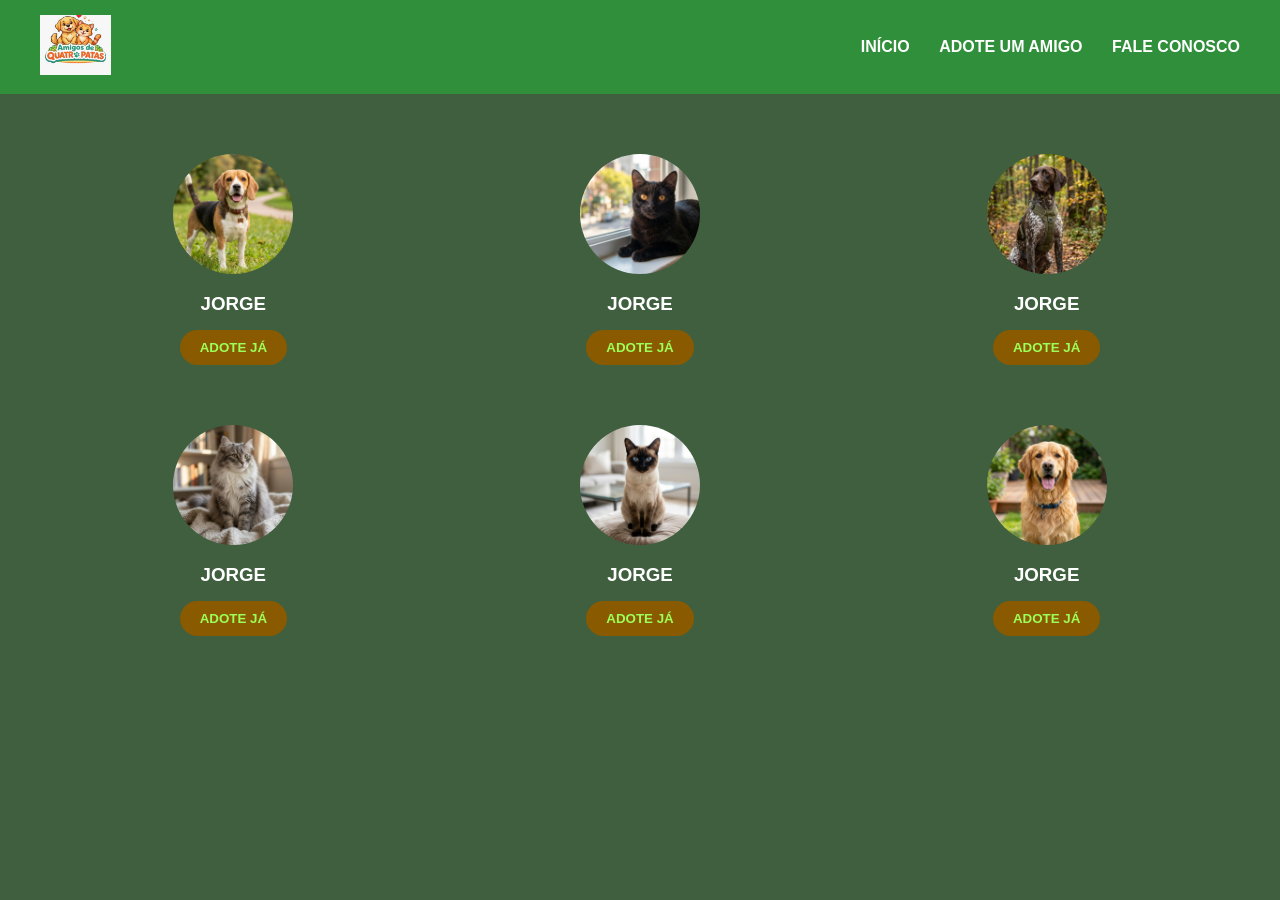
==== adote.html @ eeaaf9c8 "Linkando as páginas Páginas home, adote e faleconosco estão linkadas" ====
<!DOCTYPE html>
<html lang="pt-br">
<head>
  <meta charset="UTF-8">
  <title>Amigos de Quatro Patas</title>

  <style>
    * {
      margin: 0;
      padding: 0;
      box-sizing: border-box;
      font-family: Arial, sans-serif;
    }

    body {
      background-color: #3f5f3f;
    }

    header {
      background-color: #2f8f3a;
      display: flex;
      justify-content: space-between;
      align-items: center;
      padding: 15px 40px;
    }

    .logo img {
      height: 60px;
    }

    nav a {
      color: white;
      text-decoration: none;
      margin-left: 25px;
      font-weight: bold;
    }

    nav a:hover {
      text-decoration: underline;
    }

    .pets {
      display: grid;
      grid-template-columns: repeat(3, 1fr);
      gap: 60px;
      padding: 60px;
      text-align: center;
    }

    .card img {
      width: 120px;
      height: 120px;
      border-radius: 50%;
      object-fit: cover;
    }

    .card h3 {
      color: white;
      margin: 15px 0;
    }

    .card button {
      background-color: #8a5a00;
      color: #9cff57;
      border: none;
      padding: 10px 20px;
      border-radius: 20px;
      font-weight: bold;
      cursor: pointer;
      transition: 0.3s;
    }

    .card button:hover {
      transform: scale(1.05);
      opacity: 0.9;
    }

    @media (max-width: 900px) {
      .pets {
        grid-template-columns: repeat(2, 1fr);
      }
    }

    @media (max-width: 600px) {
      header {
        flex-direction: column;
        gap: 10px;
      }

      nav a {
        margin: 0 10px;
      }

      .pets {
        grid-template-columns: 1fr;
      }
    }

  </style>
</head>
<body>

  <header>
    <div class="logo">
      <img src="WhatsApp Image 2026-04-07 at 15.00.41.jpeg" alt="Logo">

      
    </div>

    <nav>
      <a href="home.html">INÍCIO</a>
      <a href="adote.html">ADOTE UM AMIGO</a>
      <a href="faleconosco.html">FALE CONOSCO</a>
    </nav>
  </header>

  <main class="pets">

    <div class="card">
      <img src="WhatsApp Image 2026-04-07 at 12.45.47 (5).jpeg">
      <h3>JORGE</h3>
      <button>ADOTE JÁ</button>
    </div>

    <div class="card">
      <img src="WhatsApp Image 2026-04-07 at 12.45.52.jpeg">
      <h3>JORGE</h3>
      <button>ADOTE JÁ</button>
    </div>

    <div class="card">
      <img src="WhatsApp Image 2026-04-07 at 12.45.47 (3).jpeg">
      <h3>JORGE</h3>
      <button>ADOTE JÁ</button>
    </div>

    <div class="card">
      <img src="WhatsApp Image 2026-04-07 at 12.45.47 (4).jpeg">
      <h3>JORGE</h3>
      <button>ADOTE JÁ</button>
    </div>

    <div class="card">
      <img src="WhatsApp Image 2026-04-07 at 12.45.47 (1).jpeg">
      <h3>JORGE</h3>
      <button>ADOTE JÁ</button>
    </div>

    <div class="card">
      <img src="WhatsApp Image 2026-04-07 at 12.45.47.jpeg">
      <h3>JORGE</h3>
      <button>ADOTE JÁ</button>
    </div>

  </main>

</body>
</html>
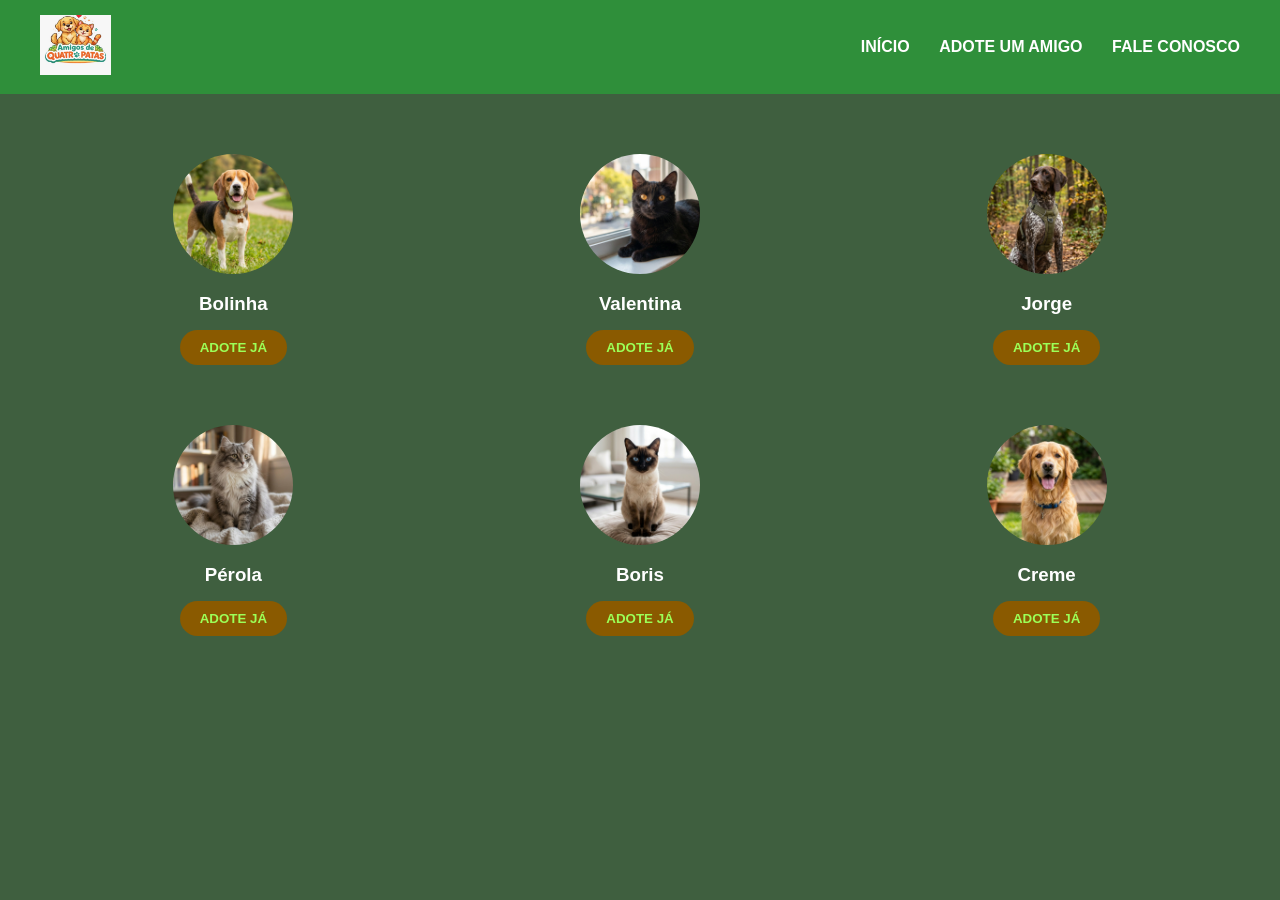
==== commit b2a660eb: "Update adote.html" ====
--- a/adote.html
+++ b/adote.html
@@ -118,37 +118,37 @@
 
     <div class="card">
       <img src="WhatsApp Image 2026-04-07 at 12.45.47 (5).jpeg">
-      <h3>JORGE</h3>
+      <h3>Bolinha</h3>
       <button>ADOTE JÁ</button>
     </div>
 
     <div class="card">
       <img src="WhatsApp Image 2026-04-07 at 12.45.52.jpeg">
-      <h3>JORGE</h3>
+      <h3>Valentina</h3>
       <button>ADOTE JÁ</button>
     </div>
 
     <div class="card">
       <img src="WhatsApp Image 2026-04-07 at 12.45.47 (3).jpeg">
-      <h3>JORGE</h3>
+      <h3>Jorge</h3>
       <button>ADOTE JÁ</button>
     </div>
 
     <div class="card">
       <img src="WhatsApp Image 2026-04-07 at 12.45.47 (4).jpeg">
-      <h3>JORGE</h3>
+      <h3>Pérola</h3>
       <button>ADOTE JÁ</button>
     </div>
 
     <div class="card">
       <img src="WhatsApp Image 2026-04-07 at 12.45.47 (1).jpeg">
-      <h3>JORGE</h3>
+      <h3>Boris</h3>
       <button>ADOTE JÁ</button>
     </div>
 
     <div class="card">
       <img src="WhatsApp Image 2026-04-07 at 12.45.47.jpeg">
-      <h3>JORGE</h3>
+      <h3>Creme</h3>
       <button>ADOTE JÁ</button>
     </div>
 
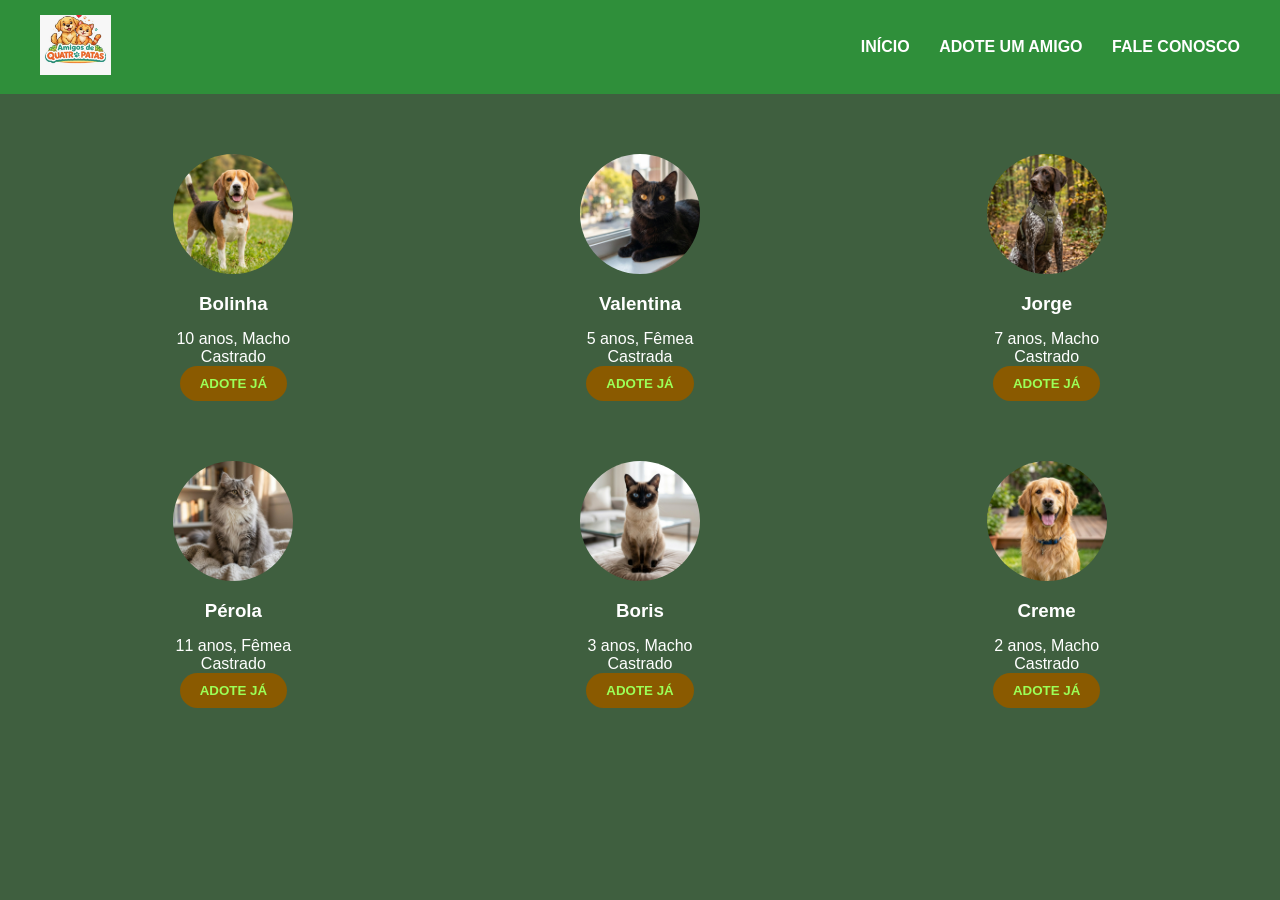
==== commit c47f993c: "Adicionei descrições aos Pets" ====
--- a/adote.html
+++ b/adote.html
@@ -57,6 +57,9 @@
     .card h3 {
       color: white;
       margin: 15px 0;
+    }
+    .card p {
+      color: white;
     }
 
     .card button {
@@ -119,36 +122,48 @@
     <div class="card">
       <img src="WhatsApp Image 2026-04-07 at 12.45.47 (5).jpeg">
       <h3>Bolinha</h3>
+      <p>10 anos, Macho</p>
+      <p>Castrado</p>
       <button>ADOTE JÁ</button>
     </div>
 
     <div class="card">
       <img src="WhatsApp Image 2026-04-07 at 12.45.52.jpeg">
       <h3>Valentina</h3>
+      <p>5 anos, Fêmea</p>
+      <p>Castrada</p>
       <button>ADOTE JÁ</button>
     </div>
 
     <div class="card">
       <img src="WhatsApp Image 2026-04-07 at 12.45.47 (3).jpeg">
       <h3>Jorge</h3>
+      <p>7 anos, Macho</p>
+      <p>Castrado</p>
       <button>ADOTE JÁ</button>
     </div>
 
     <div class="card">
       <img src="WhatsApp Image 2026-04-07 at 12.45.47 (4).jpeg">
       <h3>Pérola</h3>
+      <p>11 anos, Fêmea</p>
+      <p>Castrado</p>
       <button>ADOTE JÁ</button>
     </div>
 
     <div class="card">
       <img src="WhatsApp Image 2026-04-07 at 12.45.47 (1).jpeg">
       <h3>Boris</h3>
+      <p>3 anos, Macho</p>
+      <p>Castrado</p>
       <button>ADOTE JÁ</button>
     </div>
 
     <div class="card">
       <img src="WhatsApp Image 2026-04-07 at 12.45.47.jpeg">
       <h3>Creme</h3>
+      <p>2 anos, Macho</p>
+      <p>Castrado</p>
       <button>ADOTE JÁ</button>
     </div>
 
